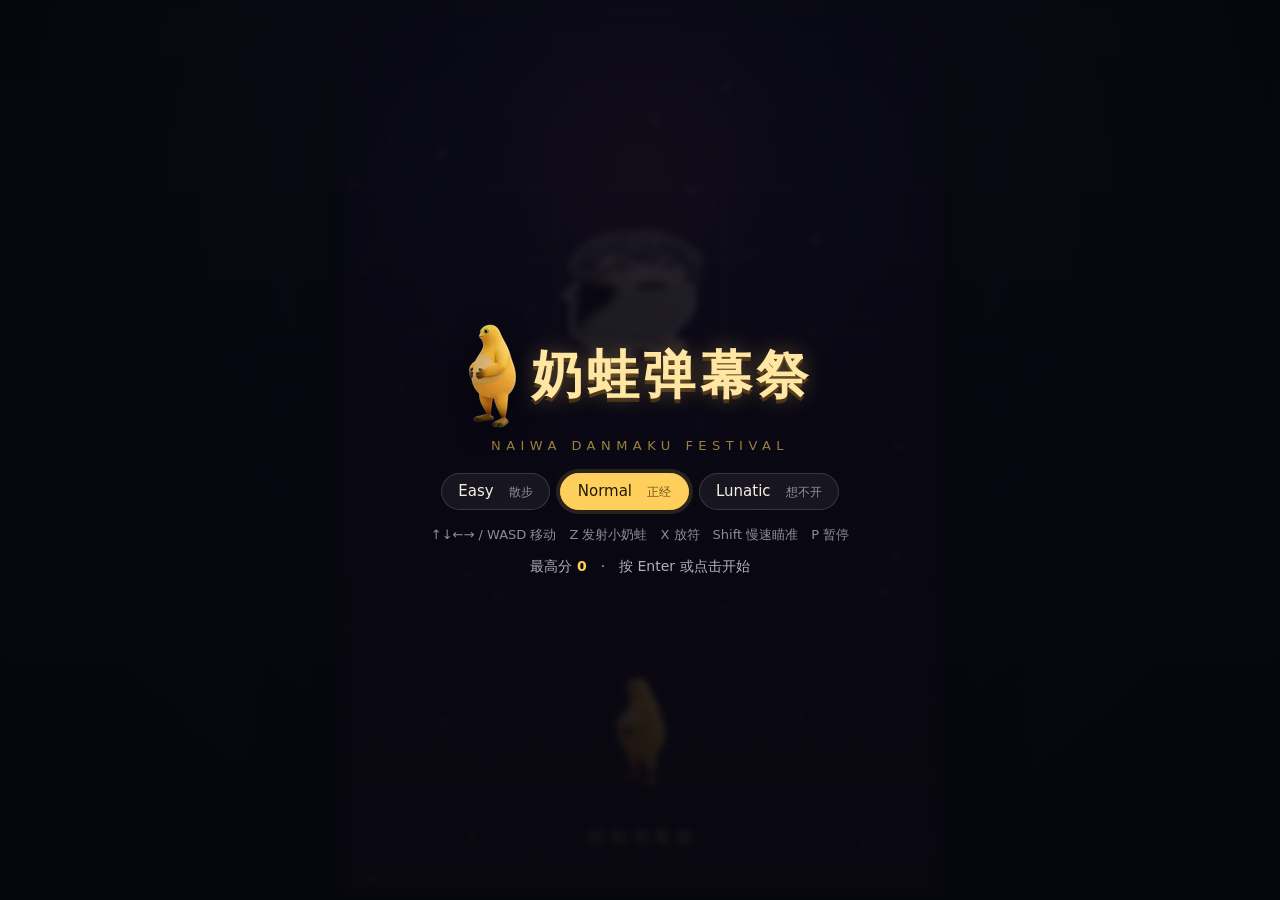
==== index.html @ 5bd180cc "Naiwa Danmaku Festival: canvas shmup, ready for GitHub Pages" ====
<!DOCTYPE html>
<html lang="zh-CN">
<head>
<meta charset="utf-8">
<meta name="viewport" content="width=device-width, initial-scale=1, maximum-scale=1, user-scalable=no">
<title>奶蛙弹幕祭 · Naiwa Danmaku</title>
<link rel="icon" href="assets/player/idle.png">
<link rel="stylesheet" href="style.css">
</head>
<body>
<div id="wrap">
  <canvas id="game" width="480" height="720"></canvas>

  <div id="title" class="screen">
    <div class="logo">
      <img src="assets/player/idle.png" alt="">
      <h1>奶蛙弹幕祭</h1>
    </div>
    <p class="sub">NAIWA&nbsp;DANMAKU&nbsp;FESTIVAL</p>
    <div class="menu">
      <button data-diff="easy">Easy　<span>散步</span></button>
      <button data-diff="normal" class="on">Normal　<span>正经</span></button>
      <button data-diff="lunatic">Lunatic　<span>想不开</span></button>
    </div>
    <p class="hint">↑↓←→ / WASD 移动　Z 发射小奶蛙　X 放符　Shift 慢速瞄准　P 暂停</p>
    <p class="best">最高分 <b id="bestScore">0</b>　·　按 Enter 或点击开始</p>
  </div>

  <div id="pause" class="screen hidden">
    <h2>暂停</h2>
    <p>P 继续　R 重来　Esc 回标题</p>
  </div>

  <div id="over" class="screen hidden">
    <h2 id="overTitle">游戏结束</h2>
    <div class="stats" id="overStats"></div>
    <p class="hint">按 R 重来　Esc 回标题</p>
  </div>

  <div id="loading">加载中…</div>
</div>
<script type="module" src="src/main.js"></script>
</body>
</html>
---- style.css ----
﻿:root {
  --ink: #0b0b17;
  --paper: #f6efe2;
  --accent: #ffcf5c;
  --red: #ff5d5d;
  --teal: #57d6c4;
}

* { box-sizing: border-box; }

html, body {
  margin: 0;
  height: 100%;
  background: radial-gradient(circle at 50% 20%, #1b1b34 0%, #08080f 60%, #04040a 100%);
  color: var(--paper);
  font-family: "Noto Sans SC", "PingFang SC", "Microsoft YaHei", system-ui, sans-serif;
  overflow: hidden;
  -webkit-user-select: none;
  user-select: none;
}

#wrap {
  position: relative;
  height: 100%;
  display: flex;
  align-items: center;
  justify-content: center;
}

#game {
  display: block;
  width: 480px;
  height: 720px;
  border-radius: 6px;
  box-shadow: 0 0 0 1px #ffffff14, 0 30px 80px #000000b0;
  background: #07070f;
  touch-action: none;
}

.screen {
  position: absolute;
  inset: 0;
  display: flex;
  flex-direction: column;
  align-items: center;
  justify-content: center;
  gap: 10px;
  padding: 6vh 8vw;
  text-align: center;
  background: linear-gradient(180deg, #07070fb8, #07070fe0);
  backdrop-filter: blur(3px);
  z-index: 5;
}

.screen.hidden { display: none; }

.logo { display: flex; align-items: center; gap: 14px; }
.logo img { height: clamp(56px, 12vh, 104px); filter: drop-shadow(0 6px 12px #0008); }
.logo h1 {
  margin: 0;
  font-size: clamp(28px, 6vh, 52px);
  letter-spacing: 0.08em;
  color: #ffe6a3;
  text-shadow: 0 0 22px #ffcf5c55, 0 4px 0 #a8701a55;
}

.sub {
  margin: 0;
  letter-spacing: 0.42em;
  font-size: clamp(9px, 1.5vh, 13px);
  color: #ffcf5c99;
}

.menu { display: flex; gap: 10px; margin: 10px 0 4px; flex-wrap: wrap; justify-content: center; }

.menu button {
  font: inherit;
  font-size: clamp(12px, 1.9vh, 15px);
  padding: 0.55em 1.1em;
  color: #f6efe2;
  background: #ffffff0f;
  border: 1px solid #ffffff26;
  border-radius: 999px;
  cursor: pointer;
  transition: 140ms ease;
}

.menu button span { color: #ffffff88; font-size: 0.82em; }
.menu button:hover { background: #ffffff1f; transform: translateY(-1px); }
.menu button.on {
  background: #ffcf5c;
  color: #241a05;
  border-color: #ffcf5c;
  box-shadow: 0 0 0 4px #ffcf5c22;
}
.menu button.on span { color: #241a05aa; }

.hint { margin: 0; font-size: clamp(10px, 1.6vh, 13px); color: #ffffff8a; line-height: 1.7; }
.best { margin: 2px 0 0; font-size: clamp(11px, 1.7vh, 14px); color: #ffffffb0; }
.best b { color: var(--accent); }

#over h2, #pause h2 {
  margin: 0 0 6px;
  font-size: clamp(24px, 5vh, 40px);
  color: #ffe6a3;
  letter-spacing: 0.1em;
}

.stats {
  display: grid;
  grid-template-columns: repeat(2, minmax(110px, auto));
  gap: 6px 26px;
  font-size: clamp(12px, 1.9vh, 15px);
  color: #ffffffcc;
  margin: 6px 0 10px;
}
.stats div:nth-child(odd) { color: #ffffff77; text-align: right; }
.stats div:nth-child(even) { text-align: left; color: #ffe6a3; font-variant-numeric: tabular-nums; }

#loading {
  position: absolute;
  inset: 0;
  display: flex;
  align-items: center;
  justify-content: center;
  background: #07070f;
  color: #ffffff66;
  letter-spacing: 0.3em;
  font-size: 13px;
  z-index: 9;
}
#loading.done { display: none; }

#stats {
  position: absolute;
  left: 8px;
  top: 8px;
  z-index: 20;
  font: 11px/1.5 ui-monospace, Consolas, monospace;
  color: #7dffb2;
  white-space: pre;
  text-shadow: 0 1px 2px #000;
  pointer-events: none;
}

#errbox {
  position: absolute;
  left: 0;
  right: 0;
  top: 0;
  z-index: 30;
  padding: 8px 12px;
  background: #c0232b;
  color: #fff;
  font: 12px/1.5 ui-monospace, monospace;
  white-space: pre-wrap;
  display: none;
}
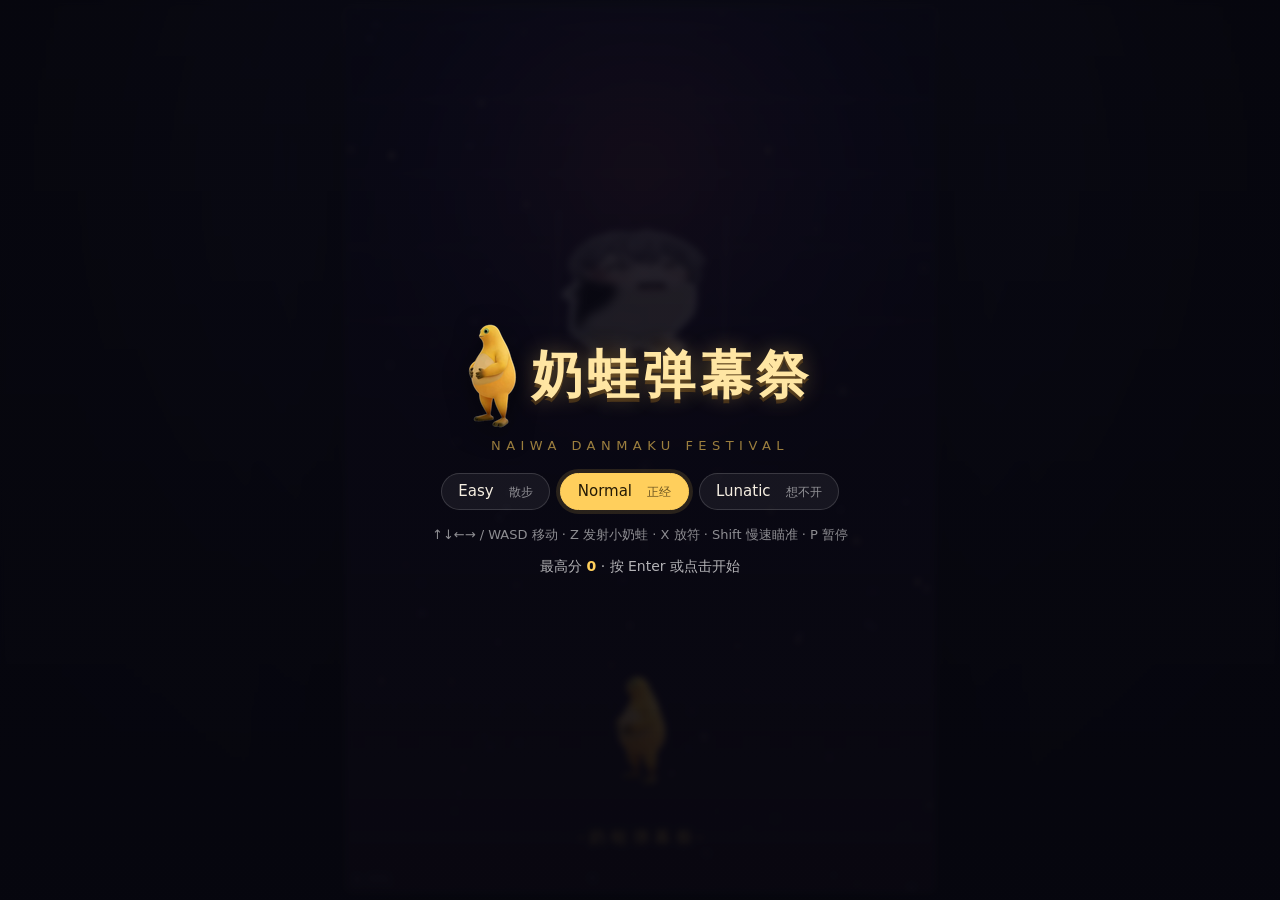
==== commit 09bd61f9: "Responsive overlay for phones, wrap-friendly control hint" ====
--- a/index.html
+++ b/index.html
@@ -22,8 +22,8 @@
       <button data-diff="normal" class="on">Normal　<span>正经</span></button>
       <button data-diff="lunatic">Lunatic　<span>想不开</span></button>
     </div>
-    <p class="hint">↑↓←→ / WASD 移动　Z 发射小奶蛙　X 放符　Shift 慢速瞄准　P 暂停</p>
-    <p class="best">最高分 <b id="bestScore">0</b>　·　按 Enter 或点击开始</p>
+    <p class="hint">↑↓←→ / WASD 移动 · Z 发射小奶蛙 · X 放符 · Shift 慢速瞄准 · P 暂停</p>
+    <p class="best">最高分 <b id="bestScore">0</b> · 按 Enter 或点击开始</p>
   </div>
 
   <div id="pause" class="screen hidden">
@@ -34,7 +34,7 @@
   <div id="over" class="screen hidden">
     <h2 id="overTitle">游戏结束</h2>
     <div class="stats" id="overStats"></div>
-    <p class="hint">按 R 重来　Esc 回标题</p>
+    <p class="hint">按 R 重来 · Esc 回标题</p>
   </div>
 
   <div id="loading">加载中…</div>
--- a/style.css
+++ b/style.css
@@ -1,4 +1,4 @@
-﻿:root {
+:root {
   --ink: #0b0b17;
   --paper: #f6efe2;
   --accent: #ffcf5c;
@@ -54,7 +54,9 @@
 
 .screen.hidden { display: none; }
 
-.logo { display: flex; align-items: center; gap: 14px; }
+.screen > * { max-width: 100%; }
+
+.logo { display: flex; align-items: center; justify-content: center; flex-wrap: wrap; gap: 14px; }
 .logo img { height: clamp(56px, 12vh, 104px); filter: drop-shadow(0 6px 12px #0008); }
 .logo h1 {
   margin: 0;
@@ -95,7 +97,7 @@
 }
 .menu button.on span { color: #241a05aa; }
 
-.hint { margin: 0; font-size: clamp(10px, 1.6vh, 13px); color: #ffffff8a; line-height: 1.7; }
+.hint { margin: 0; font-size: clamp(10px, 1.6vh, 13px); color: #ffffff8a; line-height: 1.7; overflow-wrap: anywhere; }
 .best { margin: 2px 0 0; font-size: clamp(11px, 1.7vh, 14px); color: #ffffffb0; }
 .best b { color: var(--accent); }
 
@@ -156,3 +158,29 @@
   white-space: pre-wrap;
   display: none;
 }
+
+/* ---- 手机 / 窄屏 ---- */
+@media (max-width: 620px) {
+  .screen { padding: 3.5vh 4vw; gap: 8px; }
+  .logo { gap: 8px; }
+  .logo img { height: clamp(38px, 11vw, 72px); }
+  .logo h1 { font-size: clamp(20px, 8.2vw, 38px); letter-spacing: 0.03em; }
+  .sub { letter-spacing: 0.2em; font-size: 9px; }
+  .menu { gap: 6px; margin: 8px 0 2px; }
+  .menu button { font-size: 12px; padding: 0.5em 0.85em; }
+  .hint { font-size: 10.5px; line-height: 1.55; }
+  .best { font-size: 12px; }
+  #over h2, #pause h2 { font-size: clamp(20px, 7.5vw, 32px); }
+  .stats { grid-template-columns: repeat(2, minmax(84px, auto)); gap: 4px 16px; font-size: 12px; }
+}
+
+/* ---- 横屏手机（高度很矮） ---- */
+@media (max-height: 540px) {
+  .screen { padding: 2vh 4vw; gap: 5px; }
+  .logo img { height: clamp(30px, 8vh, 52px); }
+  .logo h1 { font-size: clamp(18px, 5vh, 30px); }
+  .sub, .hint { display: none; }
+  .menu button { font-size: 12px; padding: 0.45em 0.8em; }
+  #over h2, #pause h2 { font-size: clamp(18px, 4.5vh, 26px); }
+  .stats { font-size: 11px; gap: 3px 14px; }
+}
